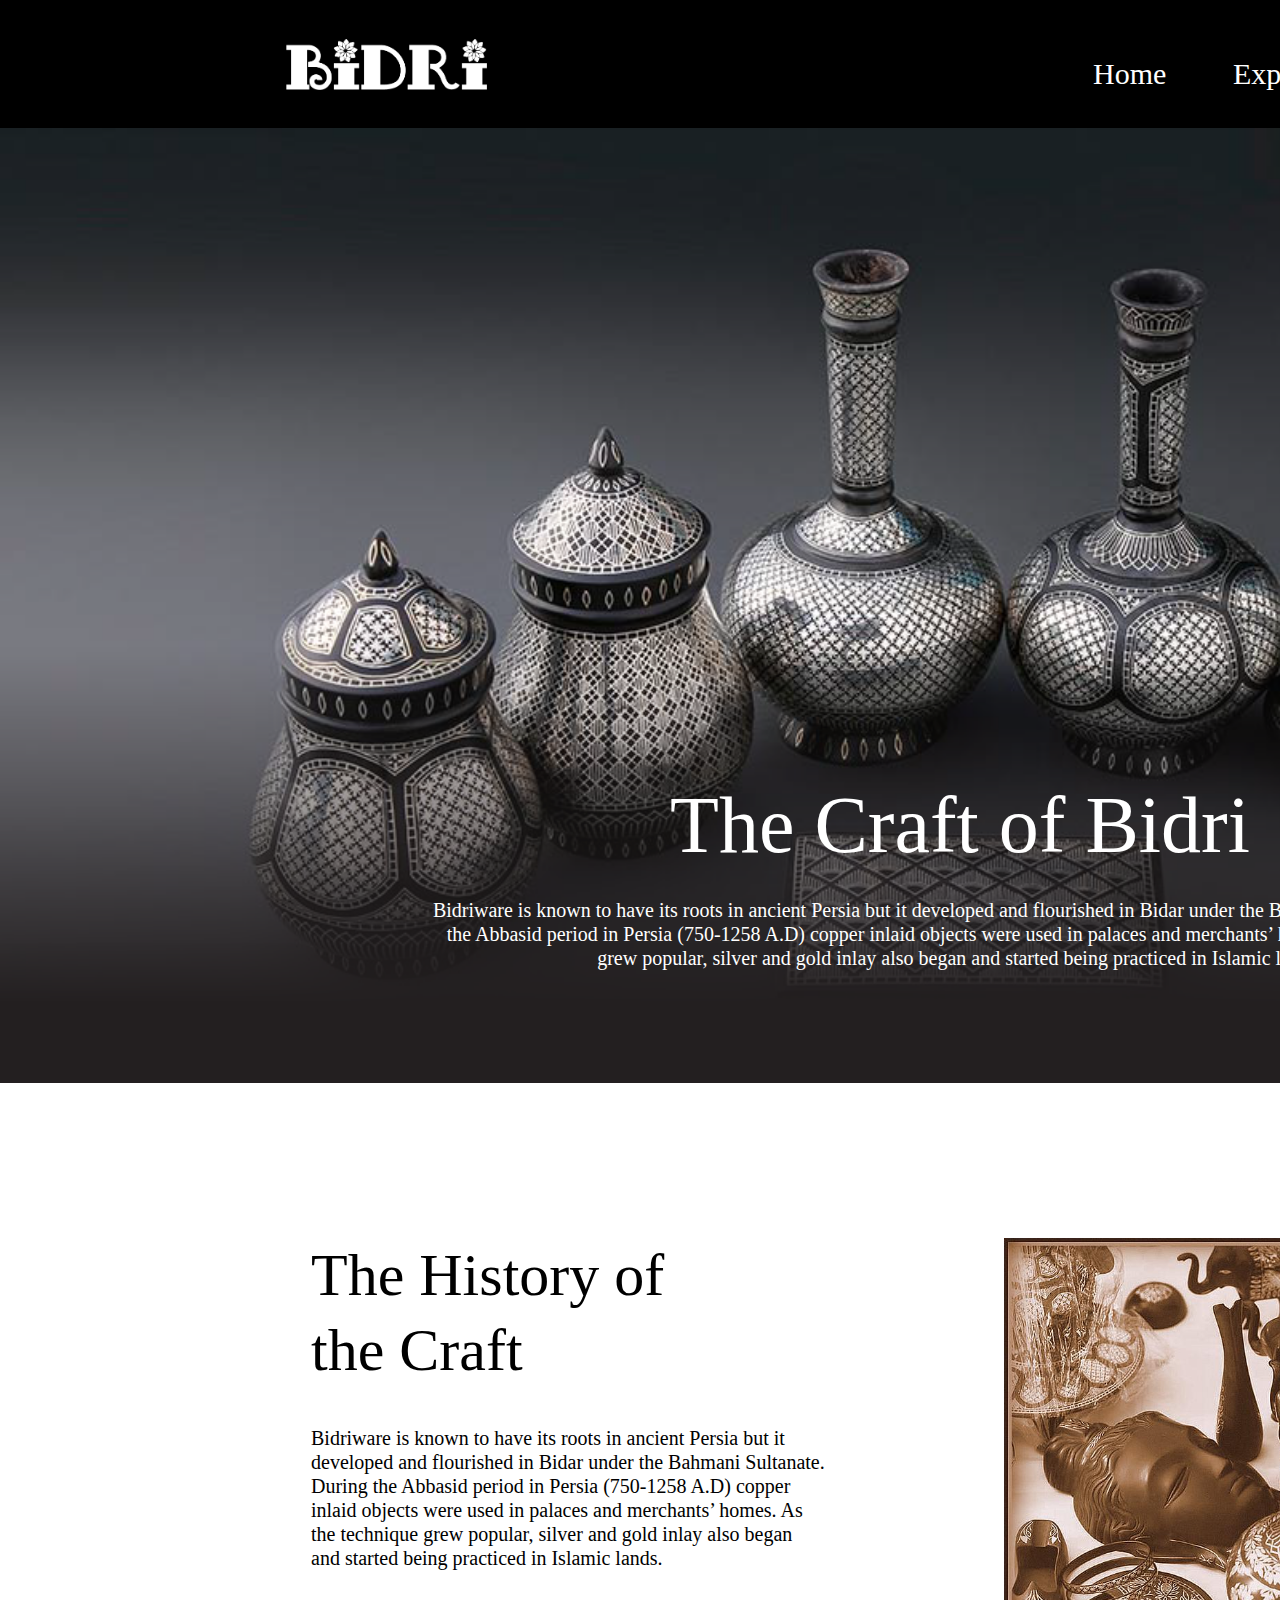
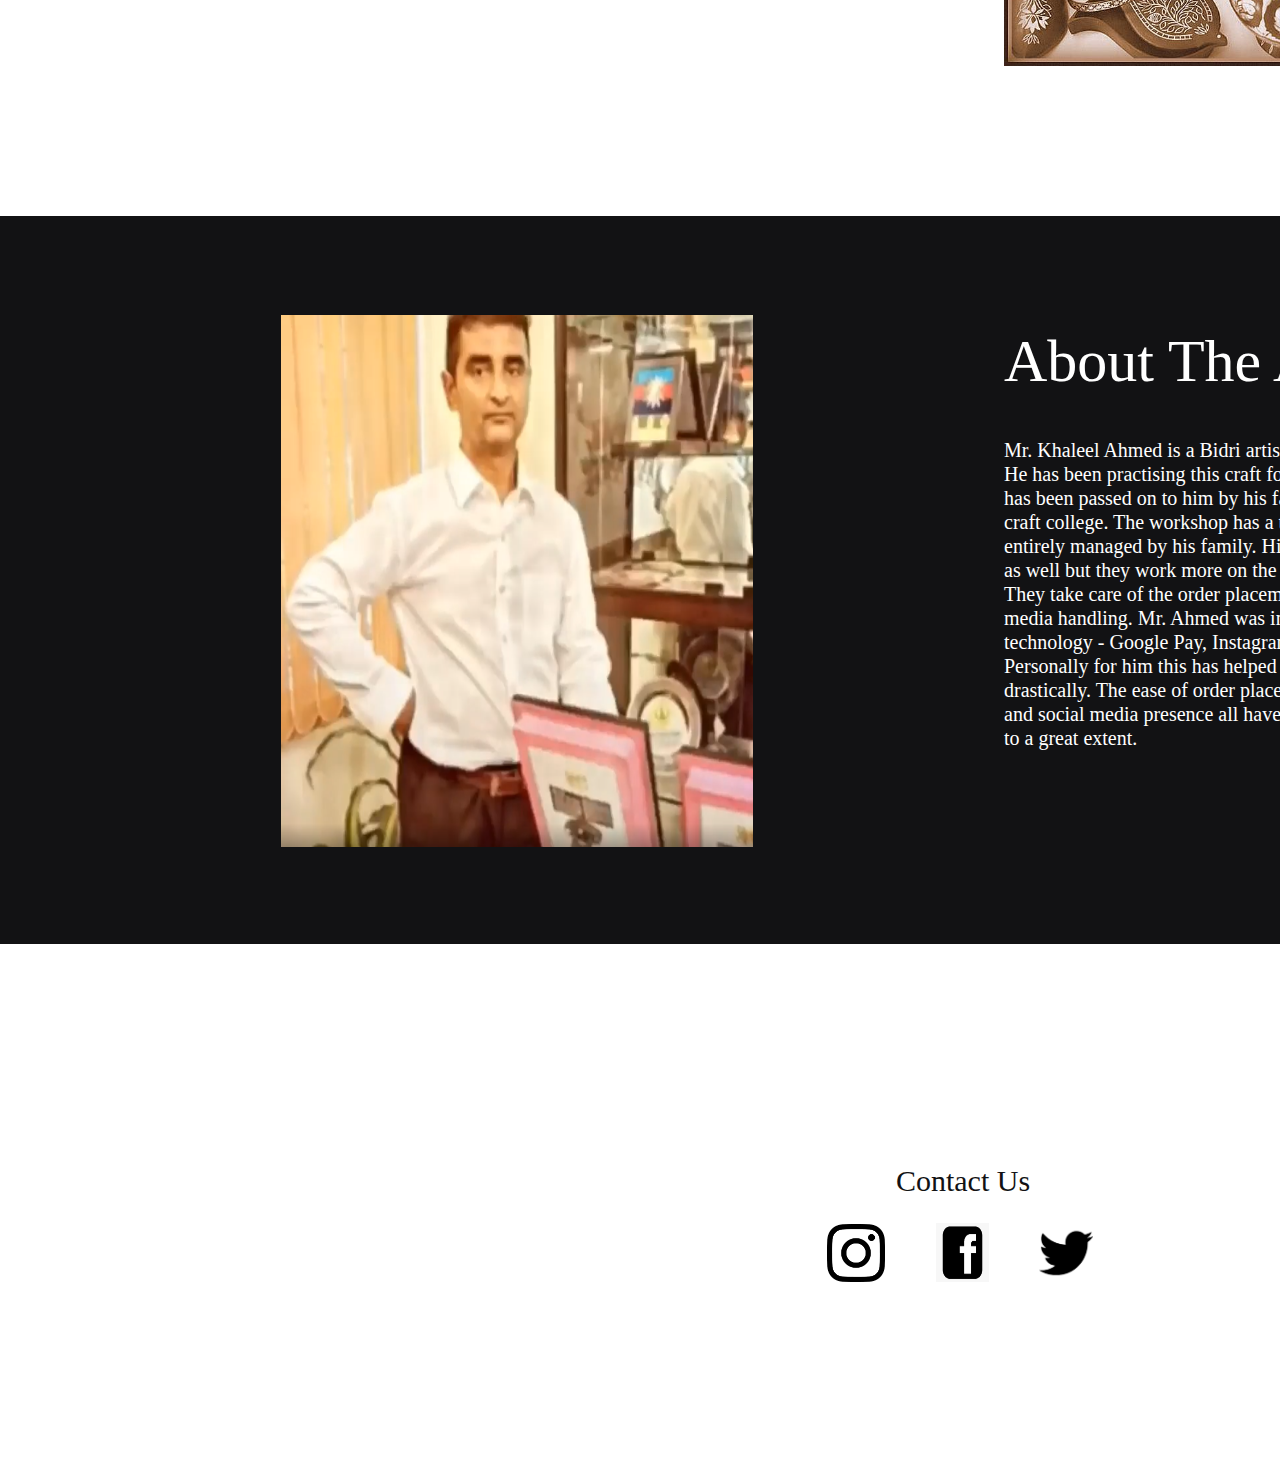
==== Jury Assignment/index.html @ d536c81a "Jury Assignment" ====
<!DOCTYPE html>
<html lang="en" dir="ltr">
  <head>
    <meta charset="utf-8">
    <title>Bidri</title>
    <link rel="stylesheet" href="css/reset.css">
    <link rel="stylesheet" href="css/main.css">
  </head>
  <body>
    <header>
      <div>
        <img src="images/logo.png" alt="logo" id=logo>

          <P class=tabs1>Home</p>
          <P class=tabs2>Explore</p>
          <P class=tabs3>Favourites</p>
          <img src="images/search.png" alt="search" class="search">

        </div>
    </header>

    <header>
      <main>

<img src="images/BG IMAGE.png" alt="banner" class="image">

        <h1 class="bold">The Craft of Bidri</h1>
        <p class="para">Bidriware is known to have its roots in ancient Persia but it developed and flourished in Bidar under the Bahmani Sultanate. During the Abbasid period in Persia (750-1258 A.D) copper inlaid objects were used in palaces and merchants’ homes. As the technique grew popular, silver and gold inlay also began and started being practiced in Islamic lands.

</p>
<div class="history">

</div>
<h2 class="thotc">The History of
the Craft</h2>
<p class="hisinfo">Bidriware is known to have its roots in ancient Persia but it developed and flourished in Bidar under the Bahmani Sultanate. During the Abbasid period in Persia (750-1258 A.D) copper inlaid objects were used in palaces and merchants’ homes. As the technique grew popular, silver and gold inlay also began and started being practiced in Islamic lands.</p>
<img src="images/History.jpg" class="hisimg">

<div class="artist">

</div>
<img src="images/artist.png" class="artimg">
<h3 class="aoa">About The Artist</h3>
<p class="aoainfo">Mr. Khaleel Ahmed is a Bidri artist from Hyderabad, Telangana. He has been practising this craft for the past 40 years. This craft has been passed on to him by his father who went to an arts and craft college. The workshop has a total of eight members and is entirely managed by his family. His sons know the art of bidri as well but they work more on the forefront of the business. They take care of the order placement, deliveries and social media handling. Mr. Ahmed was introduced to today's technology - Google Pay, Instagram, Facebook, etc by his sons. Personally for him this has helped him boost his business drastically. The ease of order placement, removal of middlemen and social media presence all have contributed to his business to a great extent.</p>

<div class="contact">
</div>

<h4 class="conus">Contact Us</h4>
<img src="images/insta.png" class="insta">
<img src="images/fb.png" class="fb">
<img src="images/twi.png" class="twi">

      </main>

    </header>

  </body>
</html>
---- Jury Assignment/css/main.css ----
body{
  background-color: white;
}
header{
  background-color: #000000;
}
.image{
  position: absolute;
width: 1920px;
height: 960px;
left: 0px;
top: 128px;
background: linear-gradient(180deg, rgba(0, 0, 0, 0) 0%, rgba(0, 0, 0, 0.9) 100%);
}
.tabs1{
  position: absolute;
width: 81px;
height: 38px;
left: 1093px;
top: 55px;
font-family: 'Montserrat';
font-style: normal;
font-weight: 400;
font-size: 30px;
line-height: 38px;
color: #FFFFFF;
}
.tabs2{
  position: absolute;
width: 101px;
height: 38px;
left: 1233px;
top: 55px;

font-family: 'Montserrat';
font-style: normal;
font-weight: 400;
font-size: 30px;
line-height: 38px;
color: #FFFFFF;
}
.tabs3{
  position: absolute;
width: 146px;
height: 38px;
left: 1393px;
top: 55px;

font-family: 'Montserrat';
font-style: normal;
font-weight: 400;
font-size: 30px;
line-height: 38px;
color: #FFFFFF;
}

#logo{
  position: absolute;
width: 201px;
height: 51px;
left: 286px;
top: 39px;

}

.image{
  position: absolute;
  width: 1920px;
  height: 960px;
  left: 0px;
  top: 128px;
}
.bold{
  position: absolute;
width: 802px;
height: 100px;
left: 559px;
top: 775px;

font-family: 'Montserrat';
font-style: normal;
font-weight: 400;
font-size: 80px;
line-height: 100px;
text-align: center;

color: #FFFFFF;
}
.para{
  position: absolute;
width: 1064px;
height: 189px;
left: 428px;
top: 898px;

font-family: 'Montserrat';
font-style: normal;
font-weight: 400;
font-size: 20px;
line-height: 24px;
text-align: center;

color: #FFFFFF;
}
.history{
  position: absolute;
width: 1920px;
height: 733px;
left: 0px;
top: 1083px;

background: #FFFFFF;
}
.thotc{
  position: absolute;
width: 426px;
height: 150px;
left: 311px;
top: 1238px;

font-family: 'Montserrat';
font-style: normal;
font-weight: 400;
font-size: 60px;
line-height: 75px;

color: #000000;
}
.hisinfo{

position: absolute;
width: 515px;
height: 189px;
left: 311px;
top: 1426px;

font-family: 'Montserrat';
font-style: normal;
font-weight: 400;
font-size: 20px;
line-height: 24px;

color: #000000;

}
.hisimg{
  position: absolute;
width: 635px;
height: 428px;
left: 1004px;
top: 1238px;
}
.artist{
  position: absolute;
width: 1920px;
height: 728px;
left: 0px;
top: 1816px;

background: #121214;
}
.artimg{
  position: absolute;
width: 472px;
height: 532px;
left: 281px;
top: 1915px;
}
.aoa{
  position: absolute;
width: 535px;
height: 75px;
left: 1004px;
top: 1924px;

font-family: 'Montserrat';
font-style: normal;
font-weight: 400;
font-size: 60px;
line-height: 75px;

color: #FFFFFF;
}
.aoainfo{
  position: absolute;
width: 515px;
height: 397px;
left: 1004px;
top: 2038px;

font-family: 'Montserrat';
font-style: normal;
font-weight: 400;
font-size: 20px;
line-height: 24px;

color: #FFFFFF;

}
.contact{
  position: absolute;
width: 1920px;
height: 517px;
left: 0px;
top: 2544px;

background: #FFFFFF;
}
.conus{
  position: absolute;
width: 426px;
height: 38px;
left: 750px;
top: 2762px;

font-family: 'Montserrat';
font-style: normal;
font-weight: 400;
font-size: 30px;
line-height: 38px;

text-align: center;

color: #121214;
}
.insta{
  position: absolute;
width: 58px;
height: 58px;
left: 827px;
top: 2824px;
}
.fb{
  position: absolute;
width: 53px;
height: 59px;
left: 936px;
top: 2823px;

}
.twi{
  position: absolute;
width: 54px;
height: 54px;
left: 1039px;
top: 2826px;
}
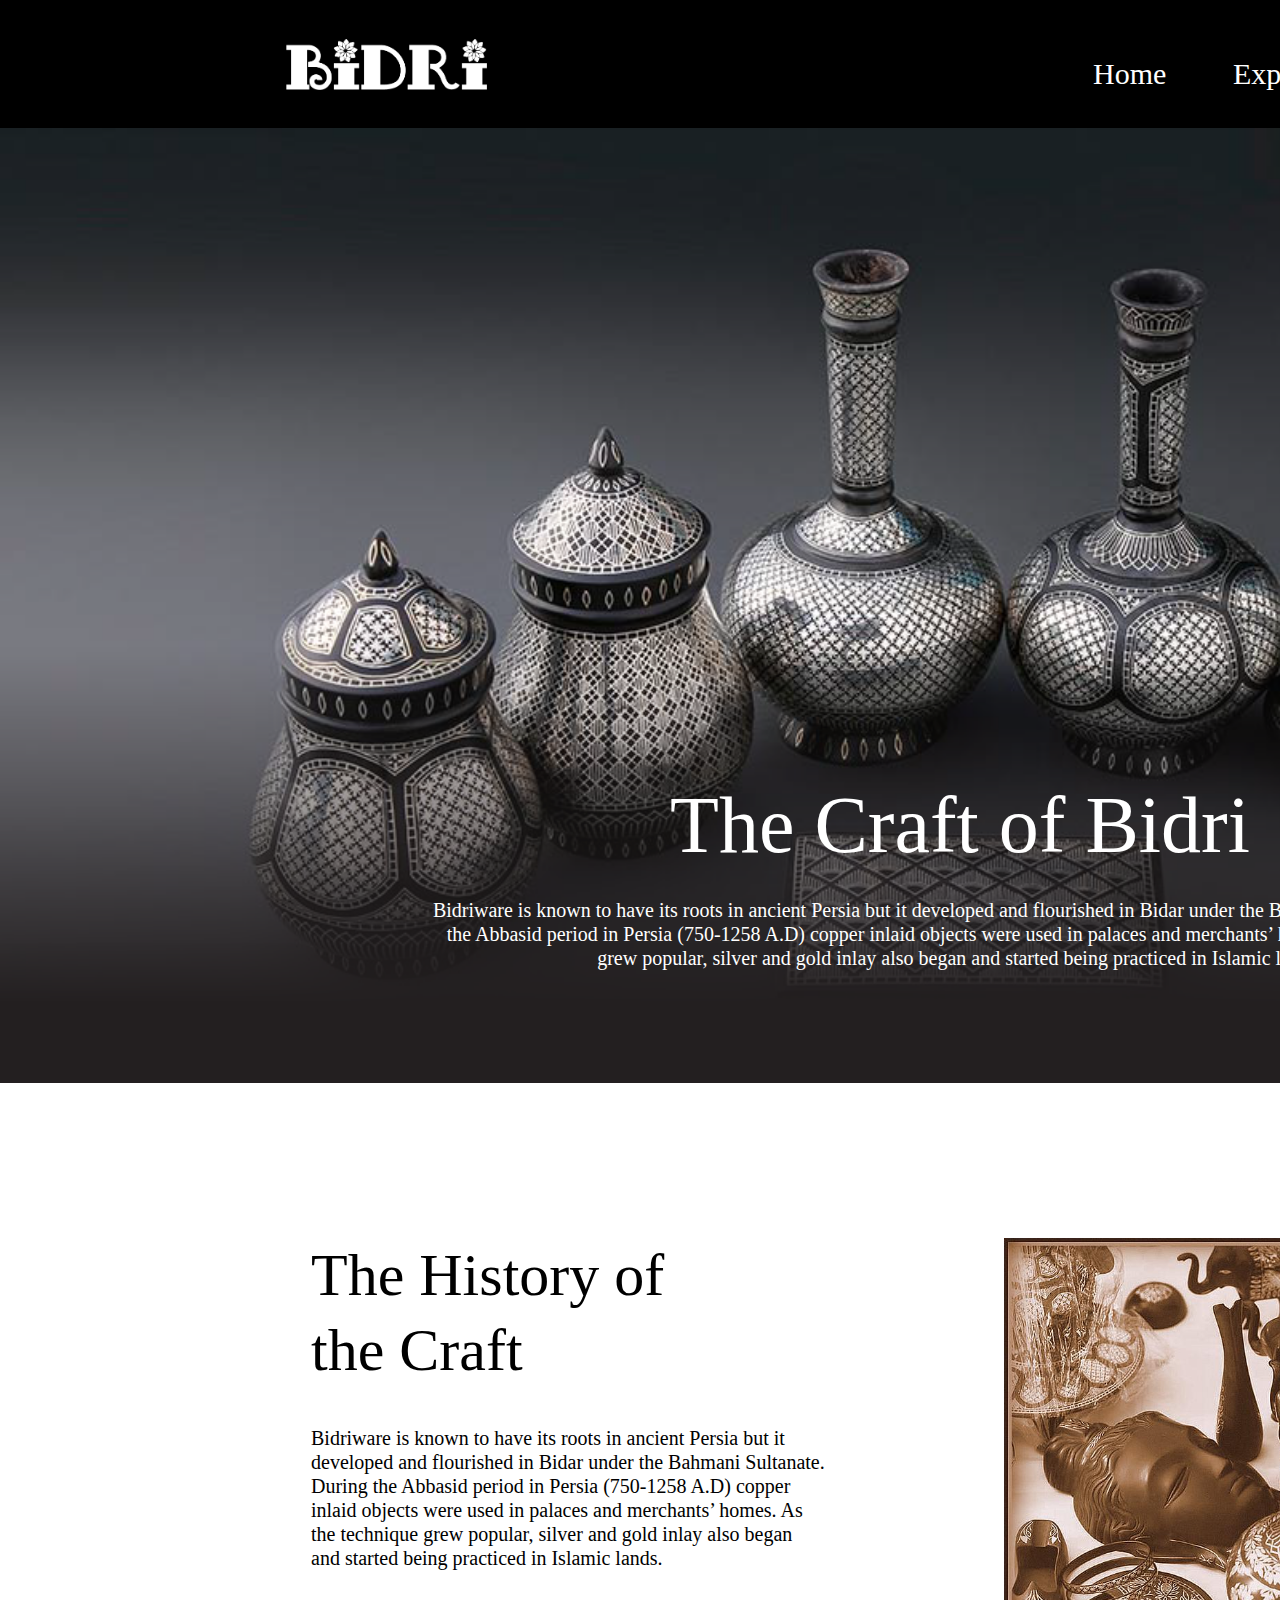
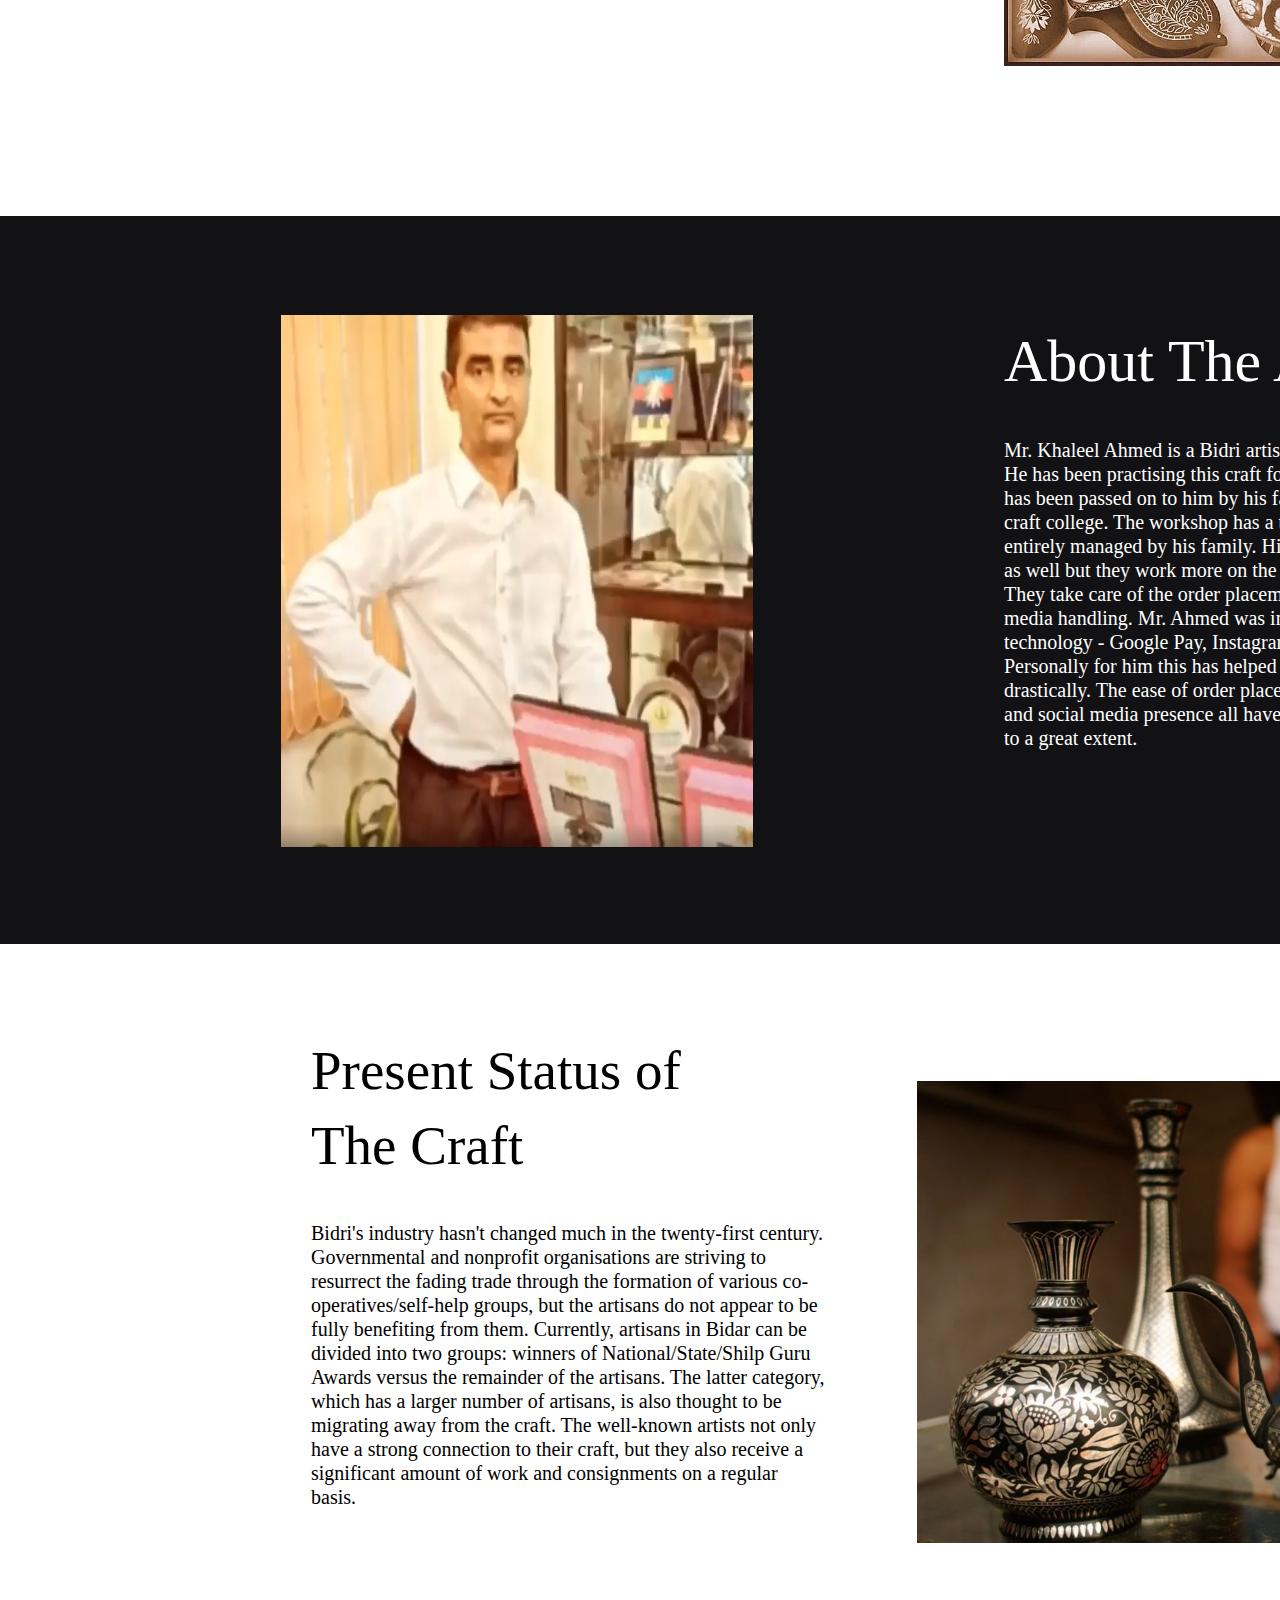
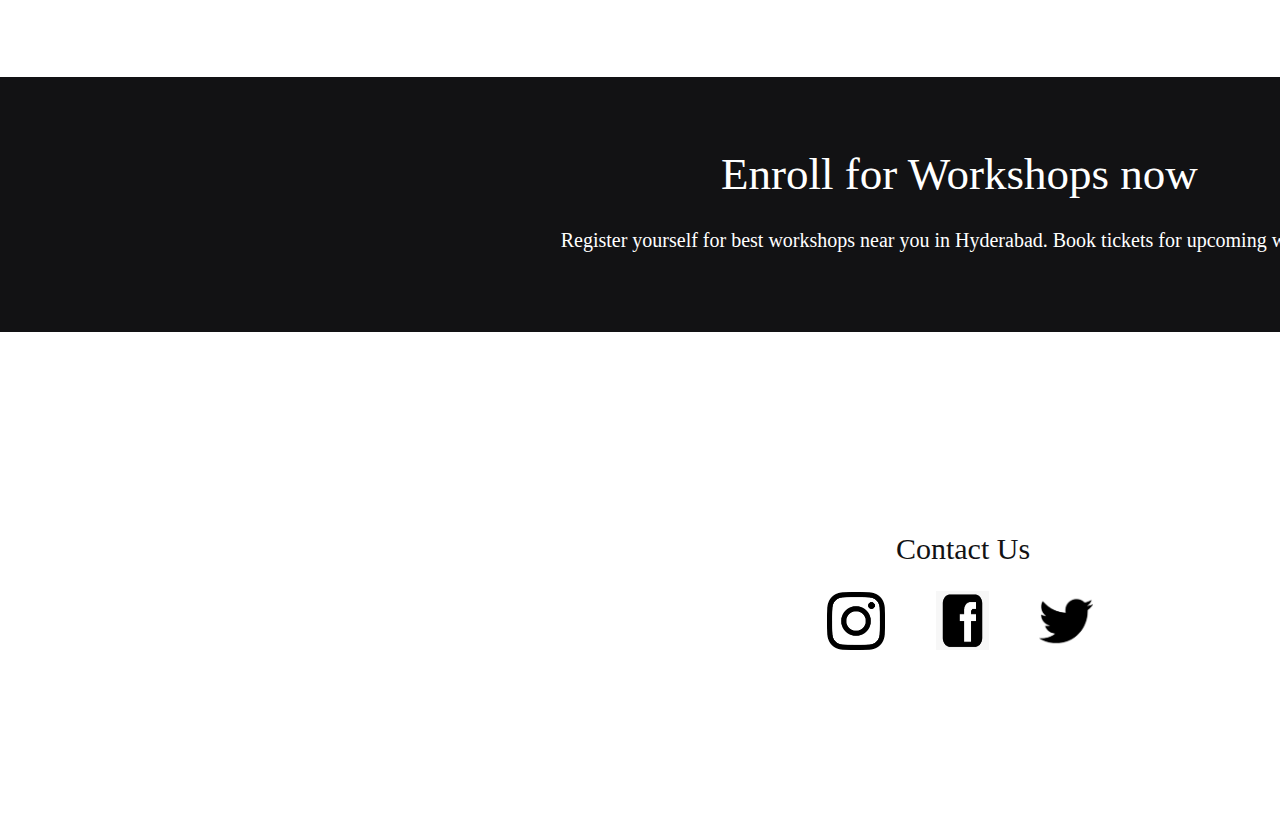
==== commit 7fa4b511: "Jury Submission" ====
--- a/Jury Assignment/index.html
+++ b/Jury Assignment/index.html
@@ -14,7 +14,7 @@
           <P class=tabs1>Home</p>
           <P class=tabs2>Explore</p>
           <P class=tabs3>Favourites</p>
-          <img src="images/search.png" alt="search" class="search">
+
 
         </div>
     </header>
@@ -43,8 +43,22 @@
 <h3 class="aoa">About The Artist</h3>
 <p class="aoainfo">Mr. Khaleel Ahmed is a Bidri artist from Hyderabad, Telangana. He has been practising this craft for the past 40 years. This craft has been passed on to him by his father who went to an arts and craft college. The workshop has a total of eight members and is entirely managed by his family. His sons know the art of bidri as well but they work more on the forefront of the business. They take care of the order placement, deliveries and social media handling. Mr. Ahmed was introduced to today's technology - Google Pay, Instagram, Facebook, etc by his sons. Personally for him this has helped him boost his business drastically. The ease of order placement, removal of middlemen and social media presence all have contributed to his business to a great extent.</p>
 
+
+<div class="present">
+</div>
+<h5 class="psoc">Present Status of The Craft</h5>
+<p class="pinfo">Bidri's industry hasn't changed much in the twenty-first century. Governmental and nonprofit organisations are striving to resurrect the fading trade through the formation of various co-operatives/self-help groups, but the artisans do not appear to be fully benefiting from them. Currently, artisans in Bidar can be divided into two groups: winners of National/State/Shilp Guru Awards versus the remainder of the artisans. The latter category, which has a larger number of artisans, is also thought to be migrating away from the craft. The well-known artists not only have a strong connection to their craft, but they also receive a significant amount of work and consignments on a regular basis.
+</p>
+<img src="images/present.jpeg" class="pimg">
 <div class="contact">
 </div>
+
+<div class="workshop">
+
+
+</div>
+<h6 class="enroll">Enroll for Workshops now</h6>
+<p class="eninfo">Register yourself for best workshops near you in Hyderabad. Book tickets for upcoming workshops</p>
 
 <h4 class="conus">Contact Us</h4>
 <img src="images/insta.png" class="insta">
--- a/Jury Assignment/css/main.css
+++ b/Jury Assignment/css/main.css
@@ -1,5 +1,5 @@
 body{
-  background-color: white;
+  background-color: #000000;
 }
 header{
   background-color: #000000;
@@ -197,51 +197,149 @@
 color: #FFFFFF;
 
 }
+.present{
+  position: absolute;
+width: 1920px;
+height: 733px;
+left: 0px;
+top: 2544px;
+
+background: #FFFFFF;
+}
+.psoc{
+  position: absolute;
+width: 426px;
+height: 150px;
+left: 311px;
+top: 2633px;
+
+font-family: 'Montserrat';
+font-style: normal;
+font-weight: 400;
+font-size: 55px;
+line-height: 75px;
+
+color: #000000;
+
+}
+.pinfo{
+  position: absolute;
+width: 515px;
+height: 367px;
+left: 311px;
+top: 2821px;
+
+font-family: 'Montserrat';
+font-style: normal;
+font-weight: 400;
+font-size: 20px;
+line-height: 24px;
+
+color: #000000;
+
+}
+.pimg{
+  position: absolute;
+width: 690px;
+height: 462px;
+left: 917px;
+top: 2681px;
+
+}
+
+.workshop{
+  position: absolute;
+width: 1920px;
+height: 255px;
+left: 0px;
+top: 3277px;
+
+background: #121214;
+}
+.enroll{
+  position: absolute;
+width: 711px;
+height: 75px;
+left: 604px;
+top: 3337px;
+
+font-family: 'Montserrat';
+font-style: normal;
+font-weight: 400;
+font-size: 45px;
+line-height: 75px;
+
+text-align: center;
+
+color: #FFFFFF;
+
+}
+.eninfo{
+  position: absolute;
+width: 1079px;
+height: 24px;
+left: 420px;
+top: 3428px;
+
+font-family: 'Montserrat';
+font-style: normal;
+font-weight: 400;
+font-size: 20px;
+line-height: 24px;
+text-align: center;
+
+color: #FFFFFF;
+
+}
+
 .contact{
   position: absolute;
 width: 1920px;
 height: 517px;
 left: 0px;
-top: 2544px;
+top: 3512px;
 
 background: #FFFFFF;
 }
 .conus{
   position: absolute;
-width: 426px;
-height: 38px;
-left: 750px;
-top: 2762px;
-
-font-family: 'Montserrat';
-font-style: normal;
-font-weight: 400;
-font-size: 30px;
-line-height: 38px;
-
-text-align: center;
-
-color: #121214;
+  width: 426px;
+  height: 38px;
+  left: 750px;
+  top: 3730px;
+
+  font-family: 'Montserrat';
+  font-style: normal;
+  font-weight: 400;
+  font-size: 30px;
+  line-height: 38px;
+  text-align: center;
+
+  color: #121214;
+
+
 }
 .insta{
   position: absolute;
 width: 58px;
 height: 58px;
 left: 827px;
-top: 2824px;
+top: 3792px;
 }
 .fb{
   position: absolute;
-width: 53px;
-height: 59px;
-left: 936px;
-top: 2823px;
+  width: 53px;
+  height: 59px;
+  left: 936px;
+  top: 3791px;
 
 }
 .twi{
-  position: absolute;
+
+position: absolute;
 width: 54px;
 height: 54px;
 left: 1039px;
-top: 2826px;
-}
+top: 3794px;
+
+}
